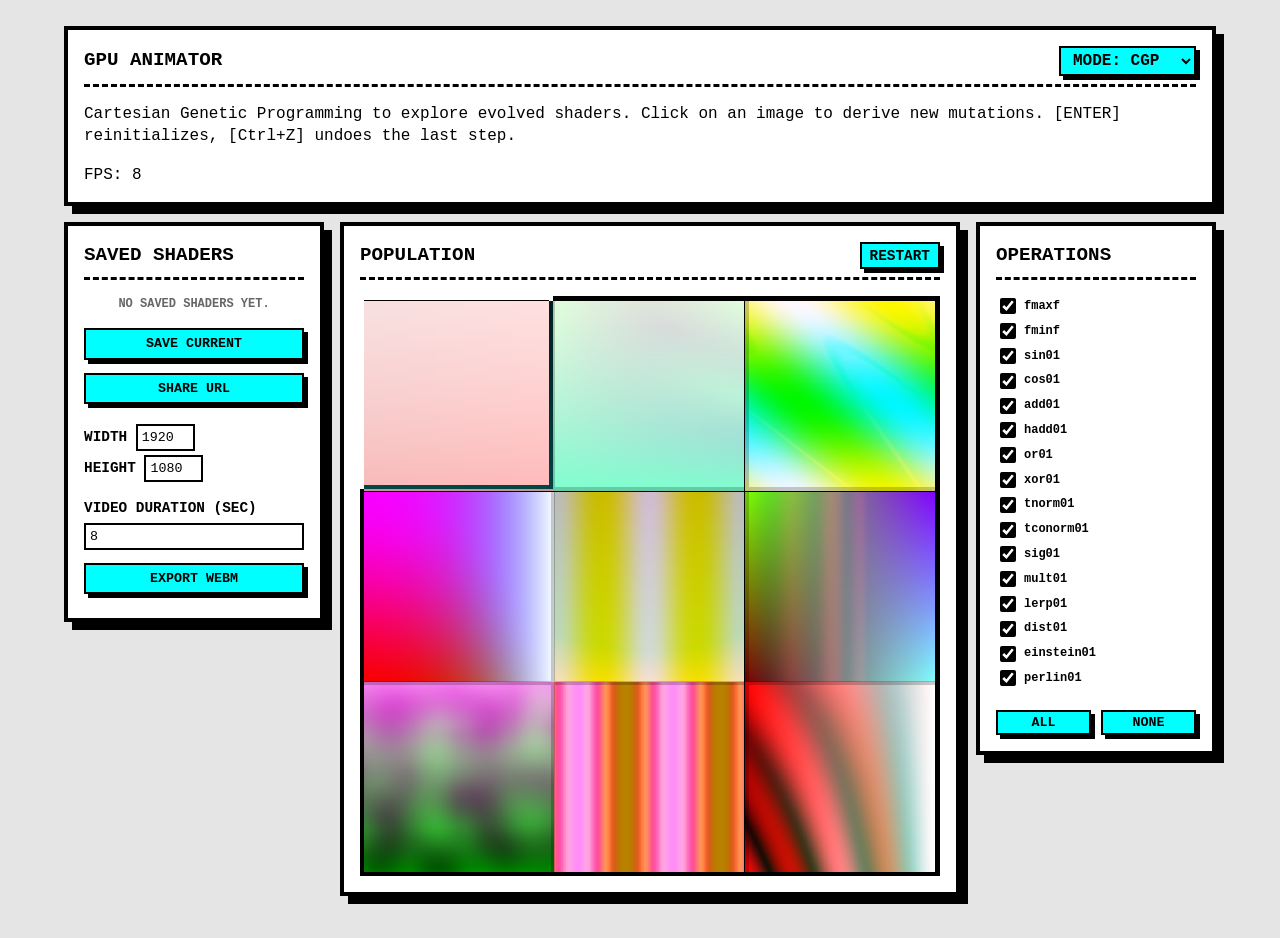
==== cgp.html @ 523089f9 "bla" ====
<!DOCTYPE html>
<html lang="en">
<head>
    <meta charset="UTF-8">
    <meta name="viewport" content="width=device-width, initial-scale=1.0">
    <title>GPU Animator (CGP & CPPN)</title>
    <link rel="stylesheet" href="style.css">
    <style>
        body {
            background-color: #e5e5e5;
            display: flex;
            flex-direction: column;
            align-items: center;
            min-height: 100vh;
        }
        .app-layout {
            display: flex;
            gap: 16px;
            align-items: flex-start;
            flex-wrap: wrap;
            width: 100%;
            max-width: 1920px;
            margin: 0 auto;
        }
        
        .paper-card {
            background: #fff;
            padding: 1rem;
            border: 4px solid #000;
            box-shadow: 8px 8px 0px #000;
            margin-bottom: 16px;
            width: 100%;
            box-sizing: border-box;
        }
        .panel-header {
            font-size: 1.2rem;
            font-weight: 900;
            border-bottom: 3px dashed #000;
            padding-bottom: 0.5rem;
            margin-bottom: 1rem;
            text-transform: uppercase;
            display: flex;
            justify-content: space-between;
            align-items: center;
        }
        
        .info-window { width: 100%; }
        .sidebar-window { width: 260px; flex-shrink: 0; }
        .ops-window { width: 240px; flex-shrink: 0; }
        .canvas-window { 
            flex: 1;
            min-width: 300px;
            max-width: 836px;
        }

        button, select {
            background-color: #00ffff;
            border: 2px solid #000;
            font-weight: bold;
            padding: 0.4rem 0.8rem;
            cursor: pointer;
            font-family: inherit;
            text-transform: uppercase;
            transition: all 0.2s;
            box-shadow: 4px 4px 0px #000;
            margin-top: 5px;
            color: #000;
            width: 100%;
        }
        select { width: auto; font-size: 1rem; padding: 0.2rem 0.5rem; margin: 0; }
        button:hover, select:hover { background-color: #ff00ff; color: #fff; transform: translate(2px, 2px); box-shadow: 2px 2px 0px #000; }
        button:active, select:active { transform: translate(4px, 4px); box-shadow: 0px 0px 0px #000; }
        
        .sidebar-actions {
            display: flex;
            flex-direction: column;
            gap: 8px;
            margin-top: 10px;
        }
        
        .sidebar-grid-field, .sidebar-inline-field {
            display: flex;
            flex-direction: column;
            font-size: 0.9rem;
            font-weight: bold;
            text-transform: uppercase;
            margin-top: 8px;
        }
        .sidebar-grid-field input, .sidebar-inline-field input {
            border: 2px solid #000;
            padding: 4px;
            font-family: inherit;
            margin-top: 4px;
        }

        .saved-shader-item {
            display: flex;
            justify-content: space-between;
            align-items: center;
            padding: 6px;
            border: 2px solid transparent;
            cursor: pointer;
            margin-bottom: 4px;
        }
        .saved-shader-item:hover { background: #ffff00; border-color: #000; color: #000; }
        .saved-shader-item.active-saved { background: #000; color: #fff; }
        .saved-shader-item .shader-name { font-size: 12px; overflow: hidden; text-overflow: ellipsis; white-space: nowrap; flex: 1; font-weight: bold; }
        .saved-shader-item .delete-btn {
            background: none; border: none; color: inherit; cursor: pointer; box-shadow: none; font-size: 16px; padding: 0 4px; margin-left: 5px; margin-top: 0; width: auto;
        }
        .saved-shader-item .delete-btn:hover { color: #ff0000; transform: none; background: none; border: none; box-shadow: none;}
        
        .op-group { display: flex; flex-direction: column; gap: 4px; max-height: 50vh; overflow-y: auto; padding-right: 10px;}
        .op-option { display: flex; align-items: center; padding: 2px 4px; }
        .op-option:hover { background: #ffff00; }
        .op-option input[type=checkbox] { cursor: pointer; accent-color: #000; width: 16px; height: 16px; margin: 0;}
        .op-option label { font-size: 12px; font-family: monospace; margin-left: 8px; user-select: none; font-weight: bold;}
        
        .ops-btn-row { display: flex; gap: 10px; margin-top: 1rem; }
        .ops-btn-row button { flex: 1; padding: 0.2rem; }

        .container { position: relative; width: 100%; aspect-ratio: 1; }
        canvas { display: block; width: 100%; height: 100%; image-rendering: pixelated; border: 4px solid #000; box-sizing: border-box;}
        .grid-overlay { position: absolute; inset: 0; display: grid; grid-template-columns: repeat(3, 1fr); grid-template-rows: repeat(3, 1fr); pointer-events: none; }
        .grid-cell { box-sizing: border-box; border: 2px solid rgba(0, 0, 0, 0.2); }
        .grid-cell.selected { border: 4px solid #fff; box-shadow: inset 0 0 0 4px #000; mix-blend-mode: difference;}
        
        #saved-empty { font-size: 12px; font-weight: bold; text-transform: uppercase; color: #666; text-align: center; }
        
        .hidden-panel { display: none !important; }

        @media (max-width: 860px) {
            .app-layout { flex-direction: column; align-items: stretch; }
            .sidebar-window, .ops-window, .canvas-window { width: 100%; max-width: none; }
        }
    </style>
</head>
<body>

    <div class="paper-card info-window">
        <div class="panel-header">
            <span>GPU Animator</span>
            <select id="engine-select">
                <option value="cgp">Mode: CGP</option>
                <option value="cppn">Mode: CPPN</option>
            </select>
        </div>
        <div class="window-body">
            <p class="info-copy" id="info-text">
                Explore evolved shaders. Click on an image to derive new mutations. [ENTER] reinitializes, [Ctrl+Z] undoes the last step.
            </p>
            <span id="fps">FPS: ...</span>
        </div>
    </div>

    <div class="app-layout">
        <div class="paper-card sidebar-window">
            <div class="panel-header">
                <span>Saved Shaders</span>
            </div>
            <div class="window-body">
                <div class="saved-panel" id="saved-list"><div id="saved-empty">No saved shaders yet.</div></div>
                <div class="sidebar-actions">
                    <button class="action-btn" id="save-btn">Save Current</button>
                    <button class="action-btn" id="share-btn">Share URL</button>
                    <div class="sidebar-grid-field">
                        <label for="export-width">
                            <span>Width</span>
                            <input id="export-width" type="number" min="16" max="8192" step="1" value="1920">
                        </label>
                        <label for="export-height">
                            <span>Height</span>
                            <input id="export-height" type="number" min="16" max="8192" step="1" value="1080">
                        </label>
                    </div>
                    <label class="sidebar-inline-field" for="export-duration">
                        <span>Video Duration (sec)</span>
                        <input id="export-duration" type="number" min="0.5" max="60" step="0.5" value="8">
                    </label>
                    <button class="action-btn" id="export-btn">Export WebM</button>
                    <div class="sidebar-status" id="export-status"></div>
                </div>
            </div>
        </div>

        <div class="paper-card canvas-window">
            <div class="panel-header">
                <span>Population</span>
                <button id="restart-btn" style="width: auto; margin-top: 0; padding: 0.2rem 0.5rem; font-size: 0.9rem;">Restart</button>
            </div>
            <div class="window-body canvas-panel">
                <div class="container">
                    <canvas id="glcanvas" width="800" height="800"></canvas>
                    <div class="grid-overlay" id="overlay">
                        <div class="grid-cell selected" id="cell-0"></div><div class="grid-cell" id="cell-1"></div><div class="grid-cell" id="cell-2"></div>
                        <div class="grid-cell" id="cell-3"></div><div class="grid-cell" id="cell-4"></div><div class="grid-cell" id="cell-5"></div>
                        <div class="grid-cell" id="cell-6"></div><div class="grid-cell" id="cell-7"></div><div class="grid-cell" id="cell-8"></div>
                    </div>
                </div>
            </div>
        </div>

        <div class="paper-card ops-window" id="ops-sidebar">
            <div class="panel-header">
                <span id="ops-panel-title">Operations</span>
            </div>
            <div class="window-body">
                <div class="ops-panel op-group" id="ops-list"></div>
                <div class="ops-btn-row">
                    <button id="ops-all">All</button>
                    <button id="ops-none">None</button>
                </div>
            </div>
        </div>

        <div class="paper-card ops-window hidden-panel" id="inputs-sidebar">
            <div class="panel-header">
                <span>Inputs</span>
            </div>
            <div class="window-body">
                <div class="ops-panel op-group" id="input-list"></div>
                <div class="ops-btn-row">
                    <button id="inputs-all">All</button>
                    <button id="inputs-none">None</button>
                </div>
            </div>
        </div>
    </div>

<script>
const POP_SIZE = 9, GRID_DIM = 3;
const MAX_UNDO = 30;

let currentMode = "cgp"; 
let population = [];
let programs = [];
let selectedGenome = 0;
let undoStack = [];
let activeSavedId = null;

const canvas = document.getElementById("glcanvas");
const gl = canvas.getContext("webgl");
if (!gl) { throw new Error("WebGL is not supported by this browser."); }

const vertexShaderSource = `attribute vec2 a_position;
varying vec2 v_uv;
void main() {
    v_uv = a_position * 0.5 + 0.5;
    gl_Position = vec4(a_position, 0.0, 1.0);
}`;

function createShader(context, type, source) {
    let shader = context.createShader(type);
    context.shaderSource(shader, source);
    context.compileShader(shader);
    if (!context.getShaderParameter(shader, context.COMPILE_STATUS)) {
        console.error(context.getShaderInfoLog(shader));
        context.deleteShader(shader);
        return null;
    }
    return shader;
}
const vertexShader = createShader(gl, gl.VERTEX_SHADER, vertexShaderSource);

function createProgram(context, sharedVertexShader, fragmentSource) {
    if (!sharedVertexShader) return null;
    let fragmentShader = createShader(context, context.FRAGMENT_SHADER, fragmentSource);
    if (!fragmentShader) return null;
    let program = context.createProgram();
    context.attachShader(program, sharedVertexShader);
    context.attachShader(program, fragmentShader);
    context.bindAttribLocation(program, 0, "a_position");
    context.linkProgram(program);
    context.deleteShader(fragmentShader);
    if (!context.getProgramParameter(program, context.LINK_STATUS)) {
        console.error(context.getProgramInfoLog(program));
        context.deleteProgram(program);
        return null;
    }
    return program;
}

function createPositionBuffer(context) {
    const buffer = context.createBuffer();
    context.bindBuffer(context.ARRAY_BUFFER, buffer);
    context.bufferData(context.ARRAY_BUFFER, new Float32Array([-1,-1,  1,-1,  -1,1,  1,1]), context.STATIC_DRAW);
    return buffer;
}
function bindPositionBuffer(context, buffer) {
    context.bindBuffer(context.ARRAY_BUFFER, buffer);
    context.enableVertexAttribArray(0);
    context.vertexAttribPointer(0, 2, context.FLOAT, false, 0, 0);
}
const positionBuffer = createPositionBuffer(gl);

const rand01 = () => Math.random();
const randInt = (max) => Math.floor(Math.random() * max);
function clamp(value, min, max) { return Math.max(min, Math.min(max, value)); }

const CGP_P_NODE = 0.1, CGP_P_OUT = 0.2;
const CGP_N_INPUTS = 3, CGP_N_OUTPUTS = 3, CGP_N_NODES = 15;
const CGP_OP_NAMES = [
    "fmaxf", "fminf", "sin01", "cos01", "add01", "hadd01", "or01", "xor01", 
    "tnorm01", "tconorm01", "sig01", "mult01", "lerp01", "dist01", "einstein01", "perlin01"
];
const CGP_OP_FORMULAS = [
    "max(x, y)", "min(x, y)", "(sin(2π(x+y)) + 1) / 2", "(cos(2π(x+y)) + 1) / 2", "min(x + y, 1)", "(x + y) / 2",
    "x + y − x·y", "x + y − 2·x·y", "max(0, x + y − 1)", "min(1, x + y)", "1 / (1 + e^(−x−y))",
    "x · y", "x·(1−y) + y", "min(1, √((x−½)²+(y−½)²) / √½)", "(x·y) / (2 − x − y + x·y)", null
];
const CGP_N_OPS = CGP_OP_NAMES.length;
let cgpEnabledOps = new Array(CGP_N_OPS).fill(true);

function cgpRandEnabledOp() {
    const active = cgpEnabledOps.reduce((acc, on, i) => { if (on) acc.push(i); return acc; }, []);
    if (active.length === 0) return randInt(CGP_N_OPS);
    return active[randInt(active.length)];
}
function cgpGenerateNodeInput(currentNodeId) {
    let maxOptions = CGP_N_INPUTS + currentNodeId;
    if (maxOptions <= 0) return -CGP_N_INPUTS;
    return randInt(maxOptions) - CGP_N_INPUTS;
}
function cgpInitGenome() {
    let nodes = [];
    for (let i = 0; i < CGP_N_NODES; i++) {
        nodes.push({ func: cgpRandEnabledOp(), in1: cgpGenerateNodeInput(i), in2: cgpGenerateNodeInput(i) });
    }
    let outputs = Array.from({length: CGP_N_OUTPUTS}, () => randInt(CGP_N_NODES));
    return { nodes, outputs };
}
function cgpMutate(g) {
    let newG = { nodes: [], outputs: [] };
    for (let i = 0; i < CGP_N_OUTPUTS; i++) newG.outputs[i] = (rand01() < CGP_P_OUT) ? randInt(CGP_N_NODES) : g.outputs[i];
    for (let i = 0; i < CGP_N_NODES; i++) {
        newG.nodes[i] = {
            func: (rand01() < CGP_P_NODE) ? cgpRandEnabledOp() : g.nodes[i].func,
            in1: (rand01() < CGP_P_NODE) ? cgpGenerateNodeInput(i) : g.nodes[i].in1,
            in2: (rand01() < CGP_P_NODE) ? cgpGenerateNodeInput(i) : g.nodes[i].in2
        };
    }
    return newG;
}
function cgpGetActiveNodes(g) {
    let active = new Array(CGP_N_NODES).fill(false);
    function mark(idx) {
        if (idx < 0 || idx >= CGP_N_NODES || active[idx]) return;
        active[idx] = true;
        mark(g.nodes[idx].in1);
        mark(g.nodes[idx].in2);
    }
    g.outputs.forEach(idx => mark(idx));
    return active;
}

const cgpGlslHeader = `
precision highp float;
varying vec2 v_uv;
uniform float u_time;
#define PI 3.14159265359

float op_fmaxf(float x, float y) { return max(x, y); }
float op_fminf(float x, float y) { return min(x, y); }
float op_sin01(float x, float y) { return (sin(2.0 * PI * (x + y)) + 1.0) / 2.0; }
float op_cos01(float x, float y) { return (cos(2.0 * PI * (x + y)) + 1.0) / 2.0; }
float op_add01(float x, float y) { return min(x + y, 1.0); }
float op_hadd01(float x, float y) { return (x + y) / 2.0; }
float op_or01(float x, float y) { return x + y - x * y; }
float op_xor01(float x, float y) { return x + y - 2.0 * x * y; }
float op_tnorm01(float x, float y) { return max(0.0, x + y - 1.0); }
float op_tconorm01(float x, float y) { return min(1.0, x + y); }
float op_sig01(float x, float y) { return 1.0 / (1.0 + exp(-x - y)); }
float op_mult01(float x, float y) { return x * y; }
float op_lerp01(float x, float y) { return x * (1.0 - y) + y; }
float op_dist01(float x, float y) { return min(1.0, sqrt((x - 0.5)*(x - 0.5) + (y - 0.5)*(y - 0.5)) / 0.707106); }
float op_einstein01(float x, float y) { return (x * y) / (2.0 - x - y + x * y + 0.000001); }
vec2 _hash2(vec2 p) {
    p = vec2(dot(p, vec2(127.1, 311.7)), dot(p, vec2(269.5, 183.3)));
    return -1.0 + 2.0 * fract(sin(p) * 43758.5453);
}
float op_perlin01(float x, float y) {
    vec2 p = vec2(x, y) * 4.0;
    vec2 i = floor(p);
    vec2 f = fract(p);
    vec2 u = f * f * (3.0 - 2.0 * f);
    float v = mix(
        mix(dot(_hash2(i + vec2(0.0, 0.0)), f - vec2(0.0, 0.0)),
            dot(_hash2(i + vec2(1.0, 0.0)), f - vec2(1.0, 0.0)), u.x),
        mix(dot(_hash2(i + vec2(0.0, 1.0)), f - vec2(0.0, 1.0)),
            dot(_hash2(i + vec2(1.0, 1.0)), f - vec2(1.0, 1.0)), u.x), u.y);
    return clamp(v * 0.5 + 0.5, 0.0, 1.0);
}
void main() {
    float in0 = v_uv.x;
    float in1 = v_uv.y;
    float in2 = u_time;
`;
const cgpGlslFooter = `
    gl_FragColor = vec4(out0, out1, out2, 1.0);
}`;

function cgpGenomeToGLSL(g) {
    let active = cgpGetActiveNodes(g);
    let body = "";
    for (let i = 0; i < CGP_N_NODES; i++) {
        if (!active[i]) continue;
        let n = g.nodes[i];
        let arg1 = n.in1 < 0 ? `in${n.in1 + CGP_N_INPUTS}` : `x${n.in1}`;
        let arg2 = n.in2 < 0 ? `in${n.in2 + CGP_N_INPUTS}` : `x${n.in2}`;
        body += `    float x${i} = op_${CGP_OP_NAMES[n.func]}(${arg1}, ${arg2});\n`;
    }
    for (let i = 0; i < CGP_N_OUTPUTS; i++) {
        let outIdx = g.outputs[i];
        if (outIdx >= 0 && active[outIdx]) {
            body += `    float out${i} = x${outIdx};\n`;
        } else {
            body += `    float out${i} = 0.0;\n`;
        }
    }
    return cgpGlslHeader + body + cgpGlslFooter;
}

function cgpPack(g) {
    const bits = [];
    const push = (val, n) => { for (let i = n - 1; i >= 0; i--) bits.push((val >> i) & 1); };
    for (const node of g.nodes) {
        push(node.func, 4);
        push(node.in1 + CGP_N_INPUTS, 5);
        push(node.in2 + CGP_N_INPUTS, 5);
    }
    for (const out of g.outputs) push(out, 4);
    while (bits.length % 8 !== 0) bits.push(0);
    const bytes = [];
    for (let i = 0; i < bits.length; i += 8) {
        let b = 0;
        for (let j = 0; j < 8; j++) b = (b << 1) | bits[i + j];
        bytes.push(b);
    }
    return btoa(String.fromCharCode(...bytes)).replace(/\+/g, "-").replace(/\//g, "_").replace(/=+$/, "");
}
function cgpUnpack(b64) {
    const s = b64.replace(/-/g, "+").replace(/_/g, "/");
    const binary = atob(s + "=".repeat((4 - s.length % 4) % 4));
    const bits = [];
    for (let i = 0; i < binary.length; i++) {
        const b = binary.charCodeAt(i);
        for (let j = 7; j >= 0; j--) bits.push((b >> j) & 1);
    }
    let pos = 0;
    const read = (n) => { let v = 0; for (let i = 0; i < n; i++) v = (v << 1) | (bits[pos++] || 0); return v; };
    const nodes = [];
    for (let i = 0; i < CGP_N_NODES; i++) {
        const func = read(4);
        nodes.push({ func, in1: read(5) - CGP_N_INPUTS, in2: read(5) - CGP_N_INPUTS });
    }
    const outputs = [];
    for (let i = 0; i < CGP_N_OUTPUTS; i++) outputs.push(read(4));
    return { nodes, outputs };
}

const CPPN_N_HIDDEN = 8, CPPN_N_OUTPUTS = 3;
const CPPN_INPUT_NAMES = ["x", "y", "radius", "sinAngle", "cosAngle", "time", "bias"];
const CPPN_INPUT_FORMULAS = ["x Position", "y Position", "sqrt(x^2 + y^2)", "sin(atan(y, x))", "cos(atan(y, x))", "sin(time * 0.9)", "1"];
const CPPN_N_INPUTS = CPPN_INPUT_NAMES.length;
const CPPN_WEIGHT_LIMIT = 3.0, CPPN_PACK_VERSION = 1;
const CPPN_P_ACTIVATION = 0.12, CPPN_P_WEIGHT = 0.22, CPPN_P_BIAS = 0.18, CPPN_P_RESET = 0.05, CPPN_WEIGHT_SIGMA = 0.42;

const CPPN_OP_NAMES = ["linear", "sin", "cos", "gauss", "tanh", "sigmoid", "abs", "square", "triangle", "step", "relu"];
const CPPN_OP_FORMULAS = ["x", "sin(pi*x)", "cos(pi*x)", "exp(-2*x^2)", "tanh(x)", "2/(1+exp(-x)) - 1", "abs(x)", "x^2", "1 - 2*abs(fract((x+1)/2) - 0.5)", "x >= 0 ? 1 : -1", "x >= 0 ? x : 0"];
const CPPN_N_OPS = CPPN_OP_NAMES.length;
let cppnEnabledOps = new Array(CPPN_N_OPS).fill(true);
let cppnEnabledInputs = new Array(CPPN_N_INPUTS).fill(true);

const cppnGlslHeader = `
precision highp float;
varying vec2 v_uv;
uniform float u_time;
uniform float u_aspect;
#define PI 3.14159265359

float cp_linear(float x) { return x; }
float cp_sin(float x) { return sin(PI * x); }
float cp_cos(float x) { return cos(PI * x); }
float cp_gauss(float x) { return exp(-2.0 * x * x); }
float cp_tanh(float x) { float ex = exp(2.0 * x); return (ex - 1.0) / (ex + 1.0); }
float cp_sigmoid(float x) { return 2.0 / (1.0 + exp(-x)) - 1.0; }
float cp_abs(float x) { return abs(x); }
float cp_square(float x) { return x * x; }
float cp_triangle(float x) { float wrapped = fract((x + 1.0) * 0.5); return 1.0 - 4.0 * abs(wrapped - 0.5); }
float cp_step(float x) { return x >= 0.0 ? 1.0 : -1.0; }
float cp_relu(float x) { return x >= 0.0 ? x : 0.0; }

void main() {
    float aspect = (u_aspect == 0.0) ? 1.0 : u_aspect;
    vec2 pos = v_uv * 2.0 - 1.0;
    pos.x *= aspect;
    float angle = atan(pos.y, pos.x);
    float in0 = pos.x; float in1 = pos.y; float in2 = length(pos);
    float in3 = sin(angle); float in4 = cos(angle);
    float in5 = sin(u_time * 0.9); float in6 = 1.0;
`;
const cppnGlslFooter = `
    gl_FragColor = vec4(out0, out1, out2, 1.0);
}`;

function cppnRandWeight() { return (Math.random() * 2.0 - 1.0) * 1.35; }
function cppnRandNormal() {
    let u=0, v=0; while(u===0) u=Math.random(); while(v===0) v=Math.random();
    return Math.sqrt(-2.0 * Math.log(u)) * Math.cos(2.0 * Math.PI * v);
}
function cppnRandEnabledOp() {
    const active = cppnEnabledOps.reduce((acc, isEnabled, i) => { if (isEnabled) acc.push(i); return acc; }, []);
    if (active.length === 0) return randInt(CPPN_N_OPS);
    return active[randInt(active.length)];
}
function cppnMaskInputWeight(w, i) { if (i < CPPN_N_INPUTS && !cppnEnabledInputs[i]) return 0; return w; }
function cppnRandomWeightForIndex(i) { return cppnMaskInputWeight(cppnRandWeight(), i); }

function cppnApplyInputMask(g) {
    return {
        hidden: g.hidden.map(n => ({ activation: n.activation, bias: n.bias, weights: n.weights.map((w, i) => cppnMaskInputWeight(w, i)) })),
        outputs: g.outputs.map(n => ({ bias: n.bias, weights: n.weights.map((w, i) => cppnMaskInputWeight(w, i)) }))
    };
}
function cppnInitGenome() {
    const hidden = [];
    for (let i = 0; i < CPPN_N_HIDDEN; i++) {
        hidden.push({
            activation: cppnRandEnabledOp(), bias: cppnRandWeight(),
            weights: Array.from({ length: CPPN_N_INPUTS + i }, (_, wi) => cppnRandomWeightForIndex(wi))
        });
    }
    const outputs = Array.from({ length: CPPN_N_OUTPUTS }, () => ({
        bias: cppnRandWeight(),
        weights: Array.from({ length: CPPN_N_INPUTS + CPPN_N_HIDDEN }, (_, wi) => cppnRandomWeightForIndex(wi))
    }));
    return { hidden, outputs };
}
function cppnMutateScalar(v, chance) {
    if (rand01() >= chance) return v;
    if (rand01() < CPPN_P_RESET) return cppnRandWeight();
    return clamp(v + cppnRandNormal() * CPPN_WEIGHT_SIGMA, -CPPN_WEIGHT_LIMIT, CPPN_WEIGHT_LIMIT);
}
function cppnMutate(g) {
    return cppnApplyInputMask({
        hidden: g.hidden.map(n => ({
            activation: rand01() < CPPN_P_ACTIVATION ? cppnRandEnabledOp() : n.activation,
            bias: cppnMutateScalar(n.bias, CPPN_P_BIAS),
            weights: n.weights.map((w, i) => cppnMaskInputWeight(cppnMutateScalar(w, CPPN_P_WEIGHT), i))
        })),
        outputs: g.outputs.map(n => ({
            bias: cppnMutateScalar(n.bias, CPPN_P_BIAS),
            weights: n.weights.map((w, i) => cppnMaskInputWeight(cppnMutateScalar(w, CPPN_P_WEIGHT), i))
        }))
    });
}
function cppnValidate(g) {
    if (!g || !Array.isArray(g.hidden) || !Array.isArray(g.outputs)) return false;
    if (g.hidden.length !== CPPN_N_HIDDEN || g.outputs.length !== CPPN_N_OUTPUTS) return false;
    for (let i = 0; i < g.hidden.length; i++) {
        const n = g.hidden[i];
        if (!n || !Array.isArray(n.weights) || n.weights.length !== CPPN_N_INPUTS + i) return false;
        if (!Number.isFinite(n.bias) || !Number.isInteger(n.activation)) return false;
    }
    for (const n of g.outputs) {
        if (!n || !Array.isArray(n.weights) || n.weights.length !== CPPN_N_INPUTS + CPPN_N_HIDDEN) return false;
        if (!Number.isFinite(n.bias)) return false;
    }
    return true;
}
function cppnSanitize(g) {
    return cppnApplyInputMask({
        hidden: g.hidden.map((n, i) => ({
            activation: ((n.activation % CPPN_N_OPS) + CPPN_N_OPS) % CPPN_N_OPS,
            bias: clamp(Number(n.bias) || 0, -CPPN_WEIGHT_LIMIT, CPPN_WEIGHT_LIMIT),
            weights: n.weights.slice(0, CPPN_N_INPUTS + i).map(w => clamp(Number(w) || 0, -CPPN_WEIGHT_LIMIT, CPPN_WEIGHT_LIMIT))
        })),
        outputs: g.outputs.map(n => ({
            bias: clamp(Number(n.bias) || 0, -CPPN_WEIGHT_LIMIT, CPPN_WEIGHT_LIMIT),
            weights: n.weights.slice(0, CPPN_N_INPUTS + CPPN_N_HIDDEN).map(w => clamp(Number(w) || 0, -CPPN_WEIGHT_LIMIT, CPPN_WEIGHT_LIMIT))
        }))
    });
}
function cppnGlslFloat(value) {
    const s = Math.abs(value) < 0.0001 ? 0 : clamp(value, -CPPN_WEIGHT_LIMIT, CPPN_WEIGHT_LIMIT);
    let t = s.toFixed(4).replace(/\.0+$/, ".0").replace(/(\.\d*?)0+$/, "$1");
    if (t === "-0.0" || t === "-0") t = "0.0";
    if (!t.includes(".")) t += ".0";
    return t;
}
function cppnWeightedExp(weights, bias, res) {
    const parts = [cppnGlslFloat(bias)];
    weights.forEach((w, i) => parts.push(`${cppnGlslFloat(w)} * ${res(i)}`));
    return parts.join(" + ");
}
function cppnGenomeToGLSL(g) {
    let body = "";
    g.hidden.forEach((n, i) => {
        const exp = cppnWeightedExp(n.weights, n.bias, wi => (wi < CPPN_N_INPUTS ? `in${wi}` : `h${wi - CPPN_N_INPUTS}`));
        body += `    float h${i} = cp_${CPPN_OP_NAMES[n.activation]}(${exp});\n`;
    });
    g.outputs.forEach((n, i) => {
        const exp = cppnWeightedExp(n.weights, n.bias, wi => (wi < CPPN_N_INPUTS ? `in${wi}` : `h${wi - CPPN_N_INPUTS}`));
        body += `    float out${i} = clamp(0.5 + 0.5 * cp_tanh(${exp}), 0.0, 1.0);\n`;
    });
    return cppnGlslHeader + body + cppnGlslFooter;
}
function cppnEncodeSignedByte(v) {
    const q = Math.round(clamp(v, -CPPN_WEIGHT_LIMIT, CPPN_WEIGHT_LIMIT) / CPPN_WEIGHT_LIMIT * 127);
    return q < 0 ? q + 256 : q;
}
function cppnDecodeSignedByte(b) {
    const s = b > 127 ? b - 256 : b;
    return clamp(s / 127 * CPPN_WEIGHT_LIMIT, -CPPN_WEIGHT_LIMIT, CPPN_WEIGHT_LIMIT);
}
function cppnPack(g) {
    const bytes = [CPPN_PACK_VERSION];
    g.hidden.forEach(n => { bytes.push(n.activation & 255); bytes.push(cppnEncodeSignedByte(n.bias)); n.weights.forEach(w => bytes.push(cppnEncodeSignedByte(w))); });
    g.outputs.forEach(n => { bytes.push(cppnEncodeSignedByte(n.bias)); n.weights.forEach(w => bytes.push(cppnEncodeSignedByte(w))); });
    return btoa(String.fromCharCode(...bytes)).replace(/\+/g, "-").replace(/\//g, "_").replace(/=+$/, "");
}
function cppnUnpack(enc) {
    const b64 = enc.replace(/-/g, "+").replace(/_/g, "/");
    const bin = atob(b64 + "=".repeat((4 - b64.length % 4) % 4));
    const bytes = []; for (let i = 0; i < bin.length; i++) bytes.push(bin.charCodeAt(i));
    let off = 0; if (bytes[off++] !== CPPN_PACK_VERSION) throw new Error("Incompatible CPPN.");
    const hidden = [];
    for (let i = 0; i < CPPN_N_HIDDEN; i++) {
        const activation = bytes[off++] % CPPN_N_OPS;
        const bias = cppnDecodeSignedByte(bytes[off++]);
        const weights = [];
        for (let wi = 0; wi < CPPN_N_INPUTS + i; wi++) weights.push(cppnDecodeSignedByte(bytes[off++]));
        hidden.push({ activation, bias, weights });
    }
    const outputs = [];
    for (let i = 0; i < CPPN_N_OUTPUTS; i++) {
        const bias = cppnDecodeSignedByte(bytes[off++]);
        const weights = [];
        for (let wi = 0; wi < CPPN_N_INPUTS + CPPN_N_HIDDEN; wi++) weights.push(cppnDecodeSignedByte(bytes[off++]));
        outputs.push({ bias, weights });
    }
    const g = { hidden, outputs }; if (!cppnValidate(g)) throw new Error("Broken CPPN."); return g;
}

function getGenomeToGLSL(g) { return currentMode === "cgp" ? cgpGenomeToGLSL(g) : cppnGenomeToGLSL(g); }
function mutateGenome(g) { return currentMode === "cgp" ? cgpMutate(g) : cppnMutate(g); }
function cloneGenome(g) { return JSON.parse(JSON.stringify(g)); }
function initSingleGenome() { return currentMode === "cgp" ? cgpInitGenome() : cppnInitGenome(); }

function deletePrograms() { programs.forEach(p => { if (p) gl.deleteProgram(p); }); programs = []; }
function buildPrograms() { programs = population.map(g => createProgram(gl, vertexShader, getGenomeToGLSL(g))); }

function replaceGenome(idx, g) {
    population[idx] = cloneGenome(g);
    if (programs[idx]) gl.deleteProgram(programs[idx]);
    programs[idx] = createProgram(gl, vertexShader, getGenomeToGLSL(population[idx]));
}
function pushUndo() {
    undoStack.push({ mode: currentMode, population: population.map(cloneGenome), selectedGenome, activeSavedId });
    if (undoStack.length > MAX_UNDO) undoStack.shift();
}
function undo() {
    if (undoStack.length === 0) return;
    const snap = undoStack.pop();
    if (snap.mode !== currentMode) setMode(snap.mode);
    deletePrograms();
    population = snap.population.map(cloneGenome);
    buildPrograms();
    activeSavedId = snap.activeSavedId;
    selectGenome(snap.selectedGenome);
    renderSavedList();
}
function initPopulation() {
    if (population.length > 0) pushUndo();
    deletePrograms();
    population = Array.from({ length: POP_SIZE }, initSingleGenome);
    buildPrograms();
    activeSavedId = null;
    selectGenome(0);
    renderSavedList();
}
function selectGenome(idx) {
    selectedGenome = idx;
    document.querySelectorAll(".grid-cell").forEach((c, i) => c.classList.toggle("selected", i === idx));
    if (population[idx]) {
        let h = currentMode === "cgp" ? "#g=" + cgpPack(population[idx]) : "#cppn=" + cppnPack(population[idx]);
        history.replaceState(null, "", h);
    }
}
function evolveFrom(idx) {
    pushUndo();
    const base = cloneGenome(population[idx]);
    for (let c = 0; c < POP_SIZE; c++) {
        if (c === idx) continue;
        replaceGenome(c, mutateGenome(base));
    }
    activeSavedId = null;
    selectGenome(idx);
    renderSavedList();
}

function getStorageKey() { return currentMode === "cgp" ? "cgp_saved_shaders" : "cppn_saved_networks_v1"; }
function loadSaved() {
    try {
        let parsed = JSON.parse(localStorage.getItem(getStorageKey()) || "[]");
        if (currentMode === "cppn") return parsed.filter(e => e && e.id && e.name && cppnValidate(e.genome));
        return parsed;
    } catch (e) { return []; }
}
function persistSaved(list) { localStorage.setItem(getStorageKey(), JSON.stringify(list)); }

function renderSavedList() {
    const list = loadSaved();
    const container = document.getElementById("saved-list");
    if (list.length === 0) {
        container.innerHTML = '<div id="saved-empty">No saved shaders yet.</div>';
        return;
    }
    container.innerHTML = "";
    for (const entry of list) {
        const item = document.createElement("div");
        item.className = "saved-shader-item";
        item.classList.toggle("active-saved", entry.id === activeSavedId);
        const nameSpan = document.createElement("span");
        nameSpan.className = "shader-name"; nameSpan.title = entry.name; nameSpan.textContent = entry.name;
        item.appendChild(nameSpan);
        const delBtn = document.createElement("button");
        delBtn.className = "delete-btn"; delBtn.textContent = "\u00d7";
        delBtn.addEventListener("click", e => { e.stopPropagation(); deleteSaved(entry.id); });
        item.appendChild(delBtn);
        item.addEventListener("click", () => loadSavedItem(entry.id));
        container.appendChild(item);
    }
}
function saveCurrent() {
    const name = prompt("Name for this shader:", (currentMode === "cgp"?"CGP":"CPPN")+" " + new Date().toLocaleTimeString());
    if (!name) return;
    const list = loadSaved();
    const id = Date.now().toString(36);
    list.push({ id, name: name.trim(), genome: cloneGenome(population[selectedGenome]) });
    persistSaved(list);
    activeSavedId = id;
    renderSavedList();
}
function deleteSaved(id) {
    persistSaved(loadSaved().filter(e => e.id !== id));
    if (activeSavedId === id) activeSavedId = null;
    renderSavedList();
}
function loadSavedItem(id) {
    const entry = loadSaved().find(e => e.id === id);
    if (!entry) return;
    pushUndo();
    const base = currentMode === "cppn" ? cppnSanitize(entry.genome) : cloneGenome(entry.genome);
    replaceGenome(selectedGenome, base);
    for (let i = 0; i < POP_SIZE; i++) {
        if (i === selectedGenome) continue;
        replaceGenome(i, mutateGenome(base));
    }
    activeSavedId = id;
    selectGenome(selectedGenome);
    renderSavedList();
}

function buildCurrentOpsList() {
    const container = document.getElementById("ops-list");
    container.innerHTML = "";
    const names = currentMode === "cgp" ? CGP_OP_NAMES : CPPN_OP_NAMES;
    const formulas = currentMode === "cgp" ? CGP_OP_FORMULAS : CPPN_OP_FORMULAS;
    const enabled = currentMode === "cgp" ? cgpEnabledOps : cppnEnabledOps;
    
    names.forEach((name, idx) => {
        const row = document.createElement("div");
        row.className = "op-option";
        row.classList.toggle("disabled-op", !enabled[idx]);
        if (formulas[idx]) row.title = formulas[idx];

        const cb = document.createElement("input");
        cb.type = "checkbox"; cb.checked = enabled[idx]; cb.id = `op-${idx}`;
        cb.addEventListener("change", () => {
            enabled[idx] = cb.checked;
            row.classList.toggle("disabled-op", !cb.checked);
        });
        const label = document.createElement("label");
        label.htmlFor = cb.id; label.textContent = name;
        row.appendChild(cb); row.appendChild(label);
        container.appendChild(row);
    });
}
function buildCppnInputList() {
    const container = document.getElementById("input-list");
    container.innerHTML = "";
    CPPN_INPUT_NAMES.forEach((name, idx) => {
        const row = document.createElement("div");
        row.className = "op-option";
        row.classList.toggle("disabled-op", !cppnEnabledInputs[idx]);
        row.title = CPPN_INPUT_FORMULAS[idx];

        const cb = document.createElement("input");
        cb.type = "checkbox"; cb.checked = cppnEnabledInputs[idx]; cb.id = `input-${idx}`;
        cb.addEventListener("change", () => {
            cppnEnabledInputs[idx] = cb.checked;
            row.classList.toggle("disabled-op", !cb.checked);
            population = population.map(g => cppnApplyInputMask(g));
            deletePrograms(); buildPrograms(); selectGenome(selectedGenome);
        });
        const label = document.createElement("label");
        label.htmlFor = cb.id; label.textContent = name;
        row.appendChild(cb); row.appendChild(label);
        container.appendChild(row);
    });
}

function shareGenome() {
    let enc = currentMode === "cgp" ? cgpPack(population[selectedGenome]) : cppnPack(population[selectedGenome]);
    let url = location.origin + location.pathname + (currentMode === "cgp" ? "#g=" : "#cppn=") + enc;
    history.replaceState(null, "", currentMode === "cgp" ? "#g=" + enc : "#cppn=" + enc);
    if (navigator.clipboard) {
        navigator.clipboard.writeText(url).then(() => {
            const btn = document.getElementById("share-btn");
            const old = btn.innerHTML; btn.innerHTML = "&#10003; Copied!";
            setTimeout(() => btn.innerHTML = old, 2000);
        }).catch(() => prompt("URL:", url));
    } else {
        prompt("URL:", url);
    }
}
function checkURL() {
    const hash = location.hash;
    const matchCgp = hash.match(/[#&]g=([A-Za-z0-9_-]+)/);
    const matchCppn = hash.match(/[#&]cppn=([A-Za-z0-9_-]+)/);
    
    if (matchCgp) {
        setMode("cgp");
        try {
            const base = cgpUnpack(matchCgp[1]);
            replaceGenome(selectedGenome, base);
            for (let i = 0; i < POP_SIZE; i++) {
                if (i !== selectedGenome) replaceGenome(i, mutateGenome(base));
            }
            activeSavedId = null; selectGenome(selectedGenome); renderSavedList();
        } catch(e) {}
    } else if (matchCppn) {
        setMode("cppn");
        try {
            const base = cppnSanitize(cppnUnpack(matchCppn[1]));
            replaceGenome(selectedGenome, base);
            for (let i = 0; i < POP_SIZE; i++) {
                if (i !== selectedGenome) replaceGenome(i, mutateGenome(base));
            }
            activeSavedId = null; selectGenome(selectedGenome); renderSavedList();
        } catch(e) {}
    } else {
        initPopulation();
    }
}

function setMode(mode) {
    currentMode = mode;
    document.getElementById("engine-select").value = mode;
    document.getElementById("ops-panel-title").textContent = mode === "cgp" ? "Operations" : "Activations";
    const infoText = mode === "cgp" 
      ? "Cartesian Genetic Programming to explore evolved shaders. Click on an image to derive new mutations. [ENTER] reinitializes, [Ctrl+Z] undoes the last step."
      : "Compositional Pattern-Producing Networks to explore evolved shaders. A CPPN maps coordinates, radius, angle, and time to RGB values per pixel. Click on an image to derive new mutations. [ENTER] reinitializes, [Ctrl+Z] undoes.";
    document.getElementById("info-text").textContent = infoText;
    
    if (mode === "cppn") {
        document.getElementById("inputs-sidebar").classList.remove("hidden-panel");
        buildCppnInputList();
    } else {
        document.getElementById("inputs-sidebar").classList.add("hidden-panel");
    }
    
    buildCurrentOpsList();
    renderSavedList();
}

document.getElementById("engine-select").addEventListener("change", e => {
    setMode(e.target.value);
    undoStack = [];
    initPopulation();
});
document.getElementById("ops-all").addEventListener("click", () => {
    if (currentMode === "cgp") cgpEnabledOps.fill(true); else cppnEnabledOps.fill(true);
    buildCurrentOpsList();
});
document.getElementById("ops-none").addEventListener("click", () => {
    if (currentMode === "cgp") cgpEnabledOps.fill(false); else cppnEnabledOps.fill(false);
    buildCurrentOpsList();
});
document.getElementById("inputs-all").addEventListener("click", () => {
    cppnEnabledInputs.fill(true); buildCppnInputList();
    population = population.map(g => cppnApplyInputMask(g));
    deletePrograms(); buildPrograms(); selectGenome(selectedGenome);
});
document.getElementById("inputs-none").addEventListener("click", () => {
    cppnEnabledInputs.fill(false); buildCppnInputList();
    population = population.map(g => cppnApplyInputMask(g));
    deletePrograms(); buildPrograms(); selectGenome(selectedGenome);
});

canvas.addEventListener("mousedown", e => {
    let rect = canvas.getBoundingClientRect();
    let index = Math.floor((e.clientY - rect.top) / (rect.height / GRID_DIM)) * GRID_DIM + Math.floor((e.clientX - rect.left) / (rect.width / GRID_DIM));
    if (index >= 0 && index < POP_SIZE) evolveFrom(index);
});
document.addEventListener("keydown", e => {
    if (e.key === "Enter") initPopulation();
    if ((e.ctrlKey || e.metaKey) && e.key.toLowerCase() === "z") { e.preventDefault(); undo(); }
});
document.getElementById("restart-btn").addEventListener("click", initPopulation);
document.getElementById("save-btn").addEventListener("click", saveCurrent);
document.getElementById("share-btn").addEventListener("click", shareGenome);

const exportButton = document.getElementById("export-btn");
const exportWidthInput = document.getElementById("export-width");
const exportHeightInput = document.getElementById("export-height");
const exportDurationInput = document.getElementById("export-duration");
const exportStatus = document.getElementById("export-status");
let exportResources = null;
let exportInFlight = false;

function ensureExportResources(width, height) {
    if (exportResources && exportResources.width === width && exportResources.height === height) return exportResources;
    if (exportResources) {
        exportResources.gl.deleteBuffer(exportResources.positionBuffer);
        exportResources.gl.deleteShader(exportResources.vertexShader);
    }
    const exportCanvas = document.createElement("canvas");
    exportCanvas.width = width; exportCanvas.height = height;
    const exportGl = exportCanvas.getContext("webgl", { preserveDrawingBuffer: true });
    exportResources = {
        canvas: exportCanvas, gl: exportGl, width, height,
        positionBuffer: createPositionBuffer(exportGl),
        vertexShader: createShader(exportGl, exportGl.VERTEX_SHADER, vertexShaderSource)
    };
    return exportResources;
}

function drawProgramsExport(context, program, seconds, x, y, width, height) {
    context.viewport(x, y, width, height);
    context.useProgram(program);
    let timeLoc = context.getUniformLocation(program, "u_time");
    if (timeLoc) {
        let tParam = currentMode === "cgp" ? (Math.sin(2 * Math.PI * ((seconds * 0.2) % 1.0)) + 1) / 2 : seconds;
        context.uniform1f(timeLoc, tParam);
    }
    let aspectLoc = context.getUniformLocation(program, "u_aspect");
    if (aspectLoc) context.uniform1f(aspectLoc, width / height);
    context.drawArrays(context.TRIANGLE_STRIP, 0, 4);
}

document.getElementById("export-btn").addEventListener("click", async () => {
    if (exportInFlight) return;
    if (!globalThis.MediaRecorder) return alert("Browser does not support MediaRecorder.");
    const width = parseInt(exportWidthInput.value, 10);
    const height = parseInt(exportHeightInput.value, 10);
    const duration = parseFloat(exportDurationInput.value);
    const fps = 60;
    const format = MediaRecorder.isTypeSupported("video/webm;codecs=vp9") ? "video/webm;codecs=vp9" : "video/webm";
    
    try {
        let res = ensureExportResources(width, height);
        let prog = createProgram(res.gl, res.vertexShader, getGenomeToGLSL(population[selectedGenome]));
        bindPositionBuffer(res.gl, res.positionBuffer);
        let stream = res.canvas.captureStream(fps);
        let recorder = new MediaRecorder(stream, { videoBitsPerSecond: 16000000, mimeType: format });
        
        const chunks = [];
        recorder.ondataavailable = e => { if (e.data.size > 0) chunks.push(e.data); };
        const finished = new Promise((resolve, reject) => { recorder.onstop = () => resolve(chunks); recorder.onerror = reject; });
        
        recorder.start(250);
        exportInFlight = true;
        exportButton.disabled = true;
        const total = Math.ceil(duration * fps);
        
        for (let i = 0; i < total; i++) {
            res.gl.clearColor(0,0,0,1); res.gl.clear(res.gl.COLOR_BUFFER_BIT);
            bindPositionBuffer(res.gl, res.positionBuffer);
            drawProgramsExport(res.gl, prog, i / fps, 0, 0, width, height);
            const [track] = stream.getVideoTracks();
            if (track && track.requestFrame) track.requestFrame();
            exportStatus.textContent = `Rendering ${Math.round(i/total*100)}%`;
            if (i < total - 1) await new Promise(r => setTimeout(r, 1000/fps));
        }
        recorder.stop();
        const blobs = await finished;
        const blob = new Blob(blobs, { type: format });
        const url = URL.createObjectURL(blob);
        const a = document.createElement("a");
        a.href = url; a.download = `${currentMode}-${width}x${height}.webm`;
        a.click(); URL.revokeObjectURL(url);
        res.gl.deleteProgram(prog);
        stream.getTracks().forEach(t => t.stop());
    } catch(e) {
        alert("Export failed: " + e);
    } finally {
        exportInFlight = false;
        exportButton.disabled = false;
        exportStatus.textContent = "";
    }
});

let lastTime = performance.now(), frames = 0;
function render(now) {
    frames++;
    if (now - lastTime >= 1000) { document.getElementById("fps").innerText = `FPS: ${frames}`; frames = 0; lastTime = now; }

    let sec = now / 1000.0;
    let tParam = currentMode === "cgp" ? (Math.sin(2 * Math.PI * ((sec * 0.2) % 1.0)) + 1) / 2 : sec;

    let cw = canvas.width / GRID_DIM, ch = canvas.height / GRID_DIM;
    gl.clearColor(0,0,0,1); gl.clear(gl.COLOR_BUFFER_BIT);
    bindPositionBuffer(gl, positionBuffer);

    for (let i = 0; i < POP_SIZE; i++) {
        let p = programs[i]; if (!p) continue;
        let col = i % GRID_DIM, row = Math.floor(i / GRID_DIM);
        let glRow = (GRID_DIM - 1) - row;
        gl.viewport(col * cw, glRow * ch, cw, ch);
        gl.useProgram(p);
        let timeLoc = gl.getUniformLocation(p, "u_time");
        if (timeLoc) gl.uniform1f(timeLoc, tParam);
        let aspectLoc = gl.getUniformLocation(p, "u_aspect");
        if (aspectLoc) gl.uniform1f(aspectLoc, 1.0);
        gl.drawArrays(gl.TRIANGLE_STRIP, 0, 4);
    }
    requestAnimationFrame(render);
}

setMode("cgp");
checkURL();
requestAnimationFrame(render);
</script>
</body>
</html>
---- style.css ----
/* Brutalist Design System */
* {
    box-sizing: border-box;
}
body {
    background-color: #e5e5e5;
    /*background-image: radial-gradient(#a0a0a0 20%, transparent 20%);
    background-size: 40px 40px;*/
    color: #000;
    font-family: 'Courier New', Courier, monospace;
    margin: 0;
    padding: 2vw 5vw;
    line-height: 1.4;
}
header {
    border: 5px solid #000;
    padding: 1rem;
    margin-bottom: 1.5rem;
    background-color: #fff;
    box-shadow: 10px 10px 0px #000;
}
a {
    color: #0000ff;
    text-decoration: none;
}
h1 {
    font-size: clamp(2rem, 5vw, 4rem);
    margin: 0 0 0.5rem 0;
    text-transform: uppercase;
    letter-spacing: -3px;
    word-wrap: break-word;
}
h2 {
    font-size: 2rem;
    background: #000;
    color: #fff;
    display: inline-block;
    padding: 0.2rem 0.6rem;
    margin-top: 1rem;
    margin-bottom: 1rem;
    text-transform: uppercase;
    border: 3px solid #000;
}
.subtitle {
    font-size: 1.2rem;
    font-weight: bold;
    border-bottom: 3px dashed #000;
    padding-bottom: 0.5rem;
    margin-bottom: 0.5rem;
}
a.external-link {
    color: #000;
    background-color: #00ffff;
    text-decoration: none;
    padding: 0.1rem 0.4rem;
    border: 2px solid #000;
    font-weight: bold;
    transition: all 0.2s;
}
a.external-link:hover {
    background-color: #ff00ff;
    color: #fff;
}
a.paper-link {
    text-decoration: none;
    color: inherit;
    display: block;
}
a.paper-link:hover .paper-card {
    background-color: #ffff00;
    transform: translate(2px, 2px);
    box-shadow: 6px 6px 0px #000;
}
a.paper-link:active .paper-card {
    transform: translate(8px, 8px);
    box-shadow: 0px 0px 0px #000;
}
ul {
    list-style-type: none;
    padding-left: 0;
}
li {
    margin-bottom: 1rem;
}
.paper-card {
    background: #fff;
    padding: 1rem;
    border: 4px solid #000;
    box-shadow: 8px 8px 0px #000;
    transition: all 0.1s ease;
    position: relative;
}
.year-badge {
    position: absolute;
    top: -10px;
    right: -10px;
    background: #ff0000;
    color: #fff;
    padding: 0.3rem 0.8rem;
    font-weight: bold;
    font-size: 1rem;
    border: 3px solid #000;
    transform: rotate(5deg);
}
.paper-title {
    display: block;
    font-size: 1.2rem;
    font-weight: 900;
    margin-bottom: 0.5rem;
    text-transform: uppercase;
    padding-right: 3rem;
}
.paper-authors {
    font-size: 1rem;
    margin-bottom: 0.3rem;
}
.paper-venue {
    display: inline-block;
    background: #000;
    color: #fff;
    padding: 0.3rem 0.6rem;
    font-weight: bold;
    font-size: 0.9rem;
    text-transform: uppercase;
}
.paper-award {
    display: inline-block;
    background: #ffcc00;
    color: #000;
    padding: 0.3rem 0.6rem;
    font-weight: bold;
    font-size: 0.9rem;
    text-transform: uppercase;
    border: 2px solid #000;
    margin-left: 0.5rem;
}
.paper-doi {
    display: inline-block;
    margin-left: 0.8rem;
    font-size: 0.8rem;
    color: #666;
    word-break: break-all;
}
footer {
    margin-top: 2.5rem;
    border-top: 4px solid #000;
    padding-top: 1.5rem;
    padding-bottom: 1.5rem;
    font-weight: bold;
    text-transform: uppercase;
    font-size: 1rem;
    text-align: center;
    background: #fff;
}
.footer-links {
    margin-top: 1rem;
    font-size: 0.9rem;
}
.footer-links a {
    color: #000;
    text-decoration: none;
}
.footer-links a:hover {
    background: #000;
    color: #fff;
}
.cursor-blink {
    animation: blink 1s step-end infinite;
}
@keyframes blink {
    50% { opacity: 0; }
}

/* Navigation */
nav.top-nav {
    border: 5px solid #000;
    padding: 0.5rem 1rem;
    margin-bottom: 1.5rem;
    background-color: #fff;
    box-shadow: 6px 6px 0px #000;
    display: flex;
    gap: 1rem;
    font-weight: bold;
    text-transform: uppercase;
}
nav.top-nav a {
    color: #000;
    text-decoration: none;
    padding: 0.2rem 0.5rem;
    border: 2px solid transparent;
}
nav.top-nav a:hover {
    background-color: #000;
    color: #fff;
    border: 2px solid #000;
}

/* Compact Format (for Deadlines) */
.compact-container {
    max-width: 1000px;
    margin: 0 auto;
    background: #fff;
    border: 5px solid #000;
    padding: 1rem;
    box-shadow: 10px 10px 0px #000;
}
table.compact-table { 
    width: 100%; 
    border-collapse: collapse; 
    font-size: 0.95rem;
    margin-bottom: 2rem;
}
.compact-table th, .compact-table td { 
    padding: 8px 10px; 
    text-align: left; 
    border-bottom: 2px solid #000; 
}
.compact-table th { 
    font-weight: 900; 
    background: #e5e5e5; 
    border-bottom: 4px solid #000; 
}
.compact-table .past { color: #888; }
.compact-table .past a { color: #888; background-color: transparent; border: none; }
.compact-table .tba { color: #444; font-style: italic; }
.compact-table .countdown { text-align: right; font-variant-numeric: tabular-nums; }

ul.journal-list {
    list-style: none;
    padding: 0;
    margin: 0;
}
ul.journal-list li {
    padding: 10px 10px;
    border-bottom: 2px solid #000;
    display: flex;
    justify-content: space-between;
    align-items: center;
    font-size: 0.95rem;
}
ul.journal-list .desc {
    color: #444;
    text-align: right;
}
@media (max-width: 600px) {
    .compact-table th, .compact-table td { padding: 6px 4px; font-size: 0.85rem; }
    ul.journal-list li { flex-direction: column; align-items: flex-start; padding: 8px 4px; font-size: 0.85rem; }
    ul.journal-list .desc { text-align: left; margin-top: 4px; font-size: 0.8rem; }
}
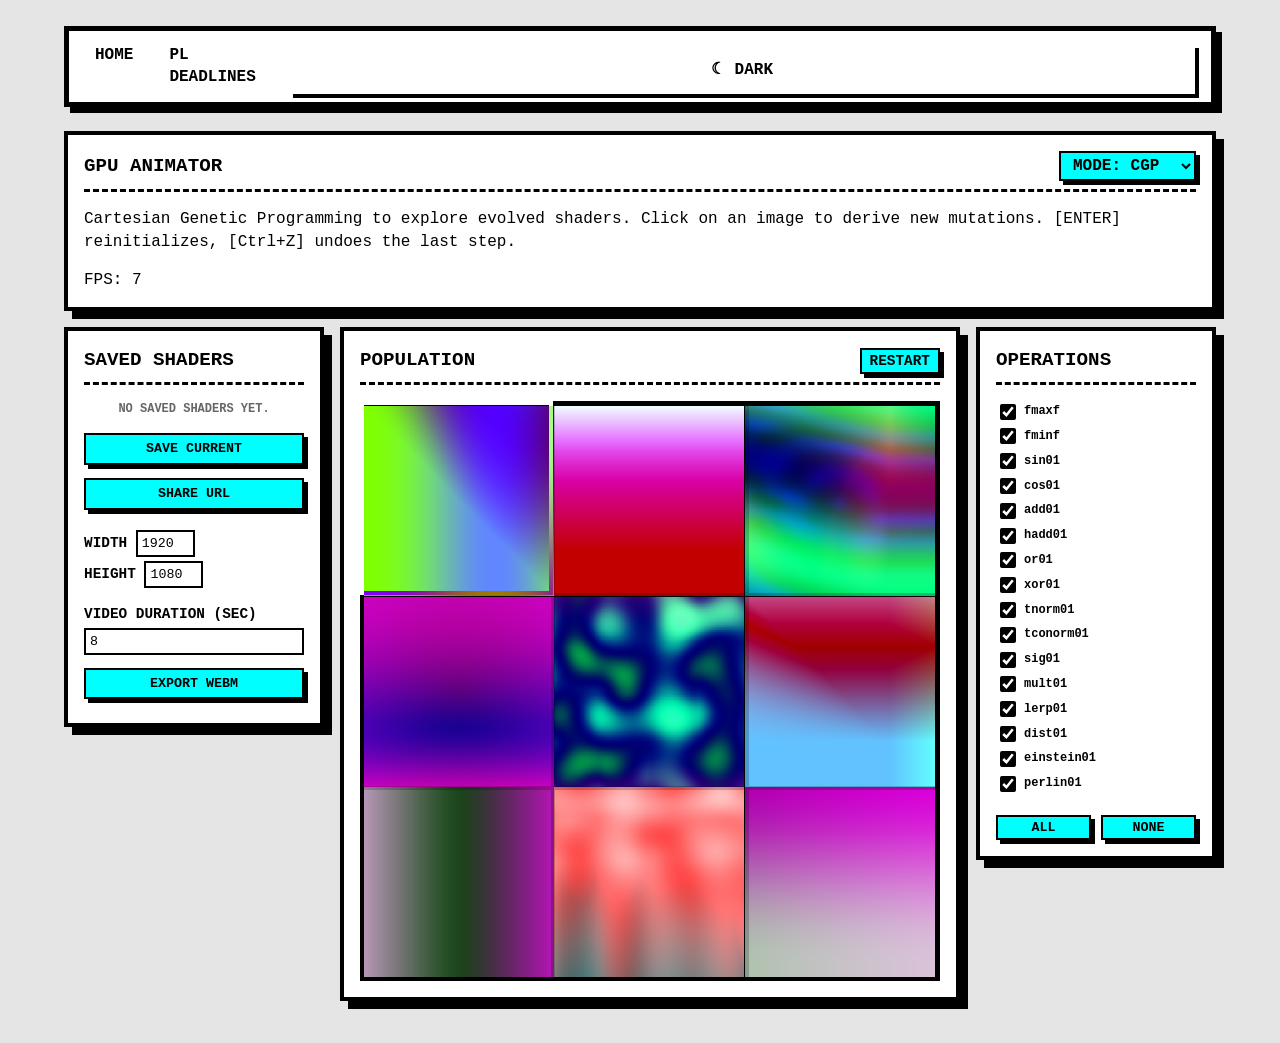
==== commit ed97e0be: "various" ====
--- a/cgp.html
+++ b/cgp.html
@@ -3,11 +3,13 @@
 <head>
     <meta charset="UTF-8">
     <meta name="viewport" content="width=device-width, initial-scale=1.0">
+    <script>(function(){try{var t=localStorage.getItem('theme');if(!t)t=matchMedia('(prefers-color-scheme:dark)').matches?'dark':'light';document.documentElement.setAttribute('data-theme',t)}catch(e){}})();</script>
     <title>GPU Animator (CGP & CPPN)</title>
     <link rel="stylesheet" href="style.css">
     <style>
         body {
-            background-color: #e5e5e5;
+            background-color: var(--bg);
+            color: var(--fg);
             display: flex;
             flex-direction: column;
             align-items: center;
@@ -24,10 +26,10 @@
         }
         
         .paper-card {
-            background: #fff;
+            background: var(--card-bg);
             padding: 1rem;
-            border: 4px solid #000;
-            box-shadow: 8px 8px 0px #000;
+            border: 4px solid var(--ink);
+            box-shadow: 8px 8px 0px var(--ink);
             margin-bottom: 16px;
             width: 100%;
             box-sizing: border-box;
@@ -35,7 +37,7 @@
         .panel-header {
             font-size: 1.2rem;
             font-weight: 900;
-            border-bottom: 3px dashed #000;
+            border-bottom: 3px dashed var(--ink);
             padding-bottom: 0.5rem;
             margin-bottom: 1rem;
             text-transform: uppercase;
@@ -54,22 +56,22 @@
         }
 
         button, select {
-            background-color: #00ffff;
-            border: 2px solid #000;
+            background-color: var(--btn-bg);
+            border: 2px solid var(--ink);
             font-weight: bold;
             padding: 0.4rem 0.8rem;
             cursor: pointer;
             font-family: inherit;
             text-transform: uppercase;
             transition: all 0.2s;
-            box-shadow: 4px 4px 0px #000;
+            box-shadow: 4px 4px 0px var(--ink);
             margin-top: 5px;
             color: #000;
             width: 100%;
         }
         select { width: auto; font-size: 1rem; padding: 0.2rem 0.5rem; margin: 0; }
-        button:hover, select:hover { background-color: #ff00ff; color: #fff; transform: translate(2px, 2px); box-shadow: 2px 2px 0px #000; }
-        button:active, select:active { transform: translate(4px, 4px); box-shadow: 0px 0px 0px #000; }
+        button:hover, select:hover { background-color: #ff00ff; color: #fff; transform: translate(2px, 2px); box-shadow: 2px 2px 0px var(--ink); }
+        button:active, select:active { transform: translate(4px, 4px); box-shadow: 0px 0px 0px var(--ink); }
         
         .sidebar-actions {
             display: flex;
@@ -87,7 +89,9 @@
             margin-top: 8px;
         }
         .sidebar-grid-field input, .sidebar-inline-field input {
-            border: 2px solid #000;
+            border: 2px solid var(--ink);
+            background: var(--input-bg);
+            color: var(--fg);
             padding: 4px;
             font-family: inherit;
             margin-top: 4px;
@@ -102,32 +106,34 @@
             cursor: pointer;
             margin-bottom: 4px;
         }
-        .saved-shader-item:hover { background: #ffff00; border-color: #000; color: #000; }
-        .saved-shader-item.active-saved { background: #000; color: #fff; }
+        .saved-shader-item:hover { background: var(--card-hover-bg); border-color: var(--ink); color: #000; }
+        .saved-shader-item.active-saved { background: var(--block-bg); color: var(--block-fg); }
         .saved-shader-item .shader-name { font-size: 12px; overflow: hidden; text-overflow: ellipsis; white-space: nowrap; flex: 1; font-weight: bold; }
         .saved-shader-item .delete-btn {
             background: none; border: none; color: inherit; cursor: pointer; box-shadow: none; font-size: 16px; padding: 0 4px; margin-left: 5px; margin-top: 0; width: auto;
         }
-        .saved-shader-item .delete-btn:hover { color: #ff0000; transform: none; background: none; border: none; box-shadow: none;}
+        .saved-shader-item .delete-btn:hover { color: var(--badge-bg); transform: none; background: none; border: none; box-shadow: none;}
         
         .op-group { display: flex; flex-direction: column; gap: 4px; max-height: 50vh; overflow-y: auto; padding-right: 10px;}
         .op-option { display: flex; align-items: center; padding: 2px 4px; }
-        .op-option:hover { background: #ffff00; }
-        .op-option input[type=checkbox] { cursor: pointer; accent-color: #000; width: 16px; height: 16px; margin: 0;}
+        .op-option:hover { background: var(--card-hover-bg); color: #000; }
+        .op-option input[type=checkbox] { cursor: pointer; accent-color: var(--ink); width: 16px; height: 16px; margin: 0;}
         .op-option label { font-size: 12px; font-family: monospace; margin-left: 8px; user-select: none; font-weight: bold;}
         
         .ops-btn-row { display: flex; gap: 10px; margin-top: 1rem; }
         .ops-btn-row button { flex: 1; padding: 0.2rem; }
 
         .container { position: relative; width: 100%; aspect-ratio: 1; }
-        canvas { display: block; width: 100%; height: 100%; image-rendering: pixelated; border: 4px solid #000; box-sizing: border-box;}
+        canvas { display: block; width: 100%; height: 100%; image-rendering: pixelated; border: 4px solid var(--ink); box-sizing: border-box;}
         .grid-overlay { position: absolute; inset: 0; display: grid; grid-template-columns: repeat(3, 1fr); grid-template-rows: repeat(3, 1fr); pointer-events: none; }
-        .grid-cell { box-sizing: border-box; border: 2px solid rgba(0, 0, 0, 0.2); }
+        .grid-cell { box-sizing: border-box; border: 2px solid var(--grid-line); }
         .grid-cell.selected { border: 4px solid #fff; box-shadow: inset 0 0 0 4px #000; mix-blend-mode: difference;}
         
-        #saved-empty { font-size: 12px; font-weight: bold; text-transform: uppercase; color: #666; text-align: center; }
+        #saved-empty { font-size: 12px; font-weight: bold; text-transform: uppercase; color: var(--muted); text-align: center; }
         
         .hidden-panel { display: none !important; }
+
+        nav.top-nav { width: 100%; }
 
         @media (max-width: 860px) {
             .app-layout { flex-direction: column; align-items: stretch; }
@@ -136,6 +142,12 @@
     </style>
 </head>
 <body>
+
+    <nav class="top-nav">
+        <a href="index.html">Home</a>
+        <a href="conference_deadlines.html">PL Deadlines</a>
+        <button class="theme-toggle" aria-label="Toggle colour scheme"></button>
+    </nav>
 
     <div class="paper-card info-window">
         <div class="panel-header">
@@ -1033,5 +1045,7 @@
 checkURL();
 requestAnimationFrame(render);
 </script>
+
+<script src="theme.js"></script>
 </body>
 </html>
--- a/style.css
+++ b/style.css
@@ -1,26 +1,66 @@
 /* Brutalist Design System */
+:root {
+    --bg: #e5e5e5;
+    --fg: #000;
+    --card-bg: #fff;
+    --ink: #000;
+    --link: #0000ff;
+    --link-hover-bg: #ff00ff;
+    --card-hover-bg: #ffff00;
+    --badge-bg: #ff0000;
+    --block-bg: #000;
+    --block-fg: #fff;
+    --award-bg: #ffcc00;
+    --table-th-bg: #e5e5e5;
+    --muted: #666;
+    --dim: #444;
+    --past: #888;
+    --grid-line: rgba(0,0,0,0.2);
+    --btn-bg: #00ffff;
+    --input-bg: #fff;
+}
+
+[data-theme="dark"] {
+    --bg: #1a1a1a;
+    --fg: #e5e5e5;
+    --card-bg: #232323;
+    --ink: #e5e5e5;
+    --link: #8888ff;
+    --link-hover-bg: #ff00ff;
+    --card-hover-bg: #ffff00;
+    --badge-bg: #ff0000;
+    --block-bg: #e5e5e5;
+    --block-fg: #000;
+    --award-bg: #ffcc00;
+    --table-th-bg: #2a2a2a;
+    --muted: #888;
+    --dim: #999;
+    --past: #666;
+    --grid-line: rgba(255,255,255,0.18);
+    --btn-bg: #00ffff;
+    --input-bg: #1a1a1a;
+}
+
 * {
     box-sizing: border-box;
 }
 body {
-    background-color: #e5e5e5;
-    /*background-image: radial-gradient(#a0a0a0 20%, transparent 20%);
-    background-size: 40px 40px;*/
-    color: #000;
+    background-color: var(--bg);
+    color: var(--fg);
     font-family: 'Courier New', Courier, monospace;
     margin: 0;
     padding: 2vw 5vw;
     line-height: 1.4;
 }
 header {
-    border: 5px solid #000;
+    border: 5px solid var(--ink);
     padding: 1rem;
     margin-bottom: 1.5rem;
-    background-color: #fff;
-    box-shadow: 10px 10px 0px #000;
+    background-color: var(--card-bg);
+    box-shadow: 10px 10px 0px var(--ink);
 }
 a {
-    color: #0000ff;
+    color: var(--link);
     text-decoration: none;
 }
 h1 {
@@ -32,33 +72,33 @@
 }
 h2 {
     font-size: 2rem;
-    background: #000;
-    color: #fff;
+    background: var(--block-bg);
+    color: var(--block-fg);
     display: inline-block;
     padding: 0.2rem 0.6rem;
     margin-top: 1rem;
     margin-bottom: 1rem;
     text-transform: uppercase;
-    border: 3px solid #000;
+    border: 3px solid var(--ink);
 }
 .subtitle {
     font-size: 1.2rem;
     font-weight: bold;
-    border-bottom: 3px dashed #000;
+    border-bottom: 3px dashed var(--ink);
     padding-bottom: 0.5rem;
     margin-bottom: 0.5rem;
 }
 a.external-link {
-    color: #000;
-    background-color: #00ffff;
+    color: #fff;
+    background-color: var(--link);
     text-decoration: none;
     padding: 0.1rem 0.4rem;
-    border: 2px solid #000;
+    border: 2px solid var(--ink);
     font-weight: bold;
     transition: all 0.2s;
 }
 a.external-link:hover {
-    background-color: #ff00ff;
+    background-color: var(--link-hover-bg);
     color: #fff;
 }
 a.paper-link {
@@ -67,13 +107,14 @@
     display: block;
 }
 a.paper-link:hover .paper-card {
-    background-color: #ffff00;
+    background-color: var(--card-hover-bg);
+    color: #000;
     transform: translate(2px, 2px);
-    box-shadow: 6px 6px 0px #000;
+    box-shadow: 6px 6px 0px var(--ink);
 }
 a.paper-link:active .paper-card {
     transform: translate(8px, 8px);
-    box-shadow: 0px 0px 0px #000;
+    box-shadow: 0px 0px 0px var(--ink);
 }
 ul {
     list-style-type: none;
@@ -83,10 +124,10 @@
     margin-bottom: 1rem;
 }
 .paper-card {
-    background: #fff;
+    background: var(--card-bg);
     padding: 1rem;
-    border: 4px solid #000;
-    box-shadow: 8px 8px 0px #000;
+    border: 4px solid var(--ink);
+    box-shadow: 8px 8px 0px var(--ink);
     transition: all 0.1s ease;
     position: relative;
 }
@@ -94,12 +135,12 @@
     position: absolute;
     top: -10px;
     right: -10px;
-    background: #ff0000;
+    background: var(--badge-bg);
     color: #fff;
     padding: 0.3rem 0.8rem;
     font-weight: bold;
     font-size: 1rem;
-    border: 3px solid #000;
+    border: 3px solid var(--ink);
     transform: rotate(5deg);
 }
 .paper-title {
@@ -116,8 +157,8 @@
 }
 .paper-venue {
     display: inline-block;
-    background: #000;
-    color: #fff;
+    background: var(--block-bg);
+    color: var(--block-fg);
     padding: 0.3rem 0.6rem;
     font-weight: bold;
     font-size: 0.9rem;
@@ -125,44 +166,44 @@
 }
 .paper-award {
     display: inline-block;
-    background: #ffcc00;
+    background: var(--award-bg);
     color: #000;
     padding: 0.3rem 0.6rem;
     font-weight: bold;
     font-size: 0.9rem;
     text-transform: uppercase;
-    border: 2px solid #000;
+    border: 2px solid var(--ink);
     margin-left: 0.5rem;
 }
 .paper-doi {
     display: inline-block;
     margin-left: 0.8rem;
     font-size: 0.8rem;
-    color: #666;
+    color: var(--muted);
     word-break: break-all;
 }
 footer {
     margin-top: 2.5rem;
-    border-top: 4px solid #000;
+    border-top: 4px solid var(--ink);
     padding-top: 1.5rem;
     padding-bottom: 1.5rem;
     font-weight: bold;
     text-transform: uppercase;
     font-size: 1rem;
     text-align: center;
-    background: #fff;
+    background: var(--card-bg);
 }
 .footer-links {
     margin-top: 1rem;
     font-size: 0.9rem;
 }
 .footer-links a {
-    color: #000;
+    color: var(--fg);
     text-decoration: none;
 }
 .footer-links a:hover {
-    background: #000;
-    color: #fff;
+    background: var(--ink);
+    color: var(--bg);
 }
 .cursor-blink {
     animation: blink 1s step-end infinite;
@@ -173,36 +214,59 @@
 
 /* Navigation */
 nav.top-nav {
-    border: 5px solid #000;
+    border: 5px solid var(--ink);
     padding: 0.5rem 1rem;
     margin-bottom: 1.5rem;
-    background-color: #fff;
-    box-shadow: 6px 6px 0px #000;
+    background-color: var(--card-bg);
+    box-shadow: 6px 6px 0px var(--ink);
     display: flex;
     gap: 1rem;
     font-weight: bold;
     text-transform: uppercase;
 }
 nav.top-nav a {
-    color: #000;
+    color: var(--fg);
     text-decoration: none;
     padding: 0.2rem 0.5rem;
     border: 2px solid transparent;
 }
 nav.top-nav a:hover {
-    background-color: #000;
-    color: #fff;
-    border: 2px solid #000;
+    background-color: var(--ink);
+    color: var(--bg);
+    border: 2px solid var(--ink);
+}
+
+/* Theme Toggle */
+.theme-toggle {
+    margin-left: auto;
+    background: none;
+    border: 2px solid transparent;
+    color: var(--fg);
+    font-family: inherit;
+    font-size: inherit;
+    font-weight: bold;
+    text-transform: uppercase;
+    cursor: pointer;
+    padding: 0.2rem 0.5rem;
+}
+.theme-toggle:hover {
+    background: var(--ink);
+    color: var(--bg);
+    border: 2px solid var(--ink);
+}
+.theme-toggle:focus-visible {
+    outline: 2px solid var(--link);
+    outline-offset: 2px;
 }
 
 /* Compact Format (for Deadlines) */
 .compact-container {
     max-width: 1000px;
     margin: 0 auto;
-    background: #fff;
-    border: 5px solid #000;
+    background: var(--card-bg);
+    border: 5px solid var(--ink);
     padding: 1rem;
-    box-shadow: 10px 10px 0px #000;
+    box-shadow: 10px 10px 0px var(--ink);
 }
 table.compact-table { 
     width: 100%; 
@@ -213,16 +277,16 @@
 .compact-table th, .compact-table td { 
     padding: 8px 10px; 
     text-align: left; 
-    border-bottom: 2px solid #000; 
+    border-bottom: 2px solid var(--ink); 
 }
 .compact-table th { 
     font-weight: 900; 
-    background: #e5e5e5; 
-    border-bottom: 4px solid #000; 
-}
-.compact-table .past { color: #888; }
-.compact-table .past a { color: #888; background-color: transparent; border: none; }
-.compact-table .tba { color: #444; font-style: italic; }
+    background: var(--table-th-bg); 
+    border-bottom: 4px solid var(--ink); 
+}
+.compact-table .past { color: var(--past); }
+.compact-table .past a { color: var(--past); background-color: transparent; border: none; }
+.compact-table .tba { color: var(--dim); font-style: italic; }
 .compact-table .countdown { text-align: right; font-variant-numeric: tabular-nums; }
 
 ul.journal-list {
@@ -232,18 +296,49 @@
 }
 ul.journal-list li {
     padding: 10px 10px;
-    border-bottom: 2px solid #000;
+    border-bottom: 2px solid var(--ink);
     display: flex;
     justify-content: space-between;
     align-items: center;
     font-size: 0.95rem;
 }
 ul.journal-list .desc {
-    color: #444;
+    color: var(--dim);
     text-align: right;
 }
 @media (max-width: 600px) {
+    body.deadlines-page {
+        padding: 0;
+    }
+    body.deadlines-page .top-nav {
+        margin: 0;
+        border-left: 0;
+        border-right: 0;
+        box-shadow: none;
+    }
+    body.deadlines-page .compact-container {
+        max-width: none;
+        margin: 0;
+        border: 0;
+        box-shadow: none;
+        padding: 0.75rem 0;
+    }
+    body.deadlines-page h1,
+    body.deadlines-page h2,
+    body.deadlines-page .journal-list {
+        padding-left: 0.75rem;
+        padding-right: 0.75rem;
+    }
+    body.deadlines-page .compact-table {
+        width: 100%;
+        table-layout: fixed;
+    }
     .compact-table th, .compact-table td { padding: 6px 4px; font-size: 0.85rem; }
+    body.deadlines-page .compact-table th,
+    body.deadlines-page .compact-table td {
+        white-space: normal;
+        overflow-wrap: anywhere;
+    }
     ul.journal-list li { flex-direction: column; align-items: flex-start; padding: 8px 4px; font-size: 0.85rem; }
     ul.journal-list .desc { text-align: left; margin-top: 4px; font-size: 0.8rem; }
-}+}
